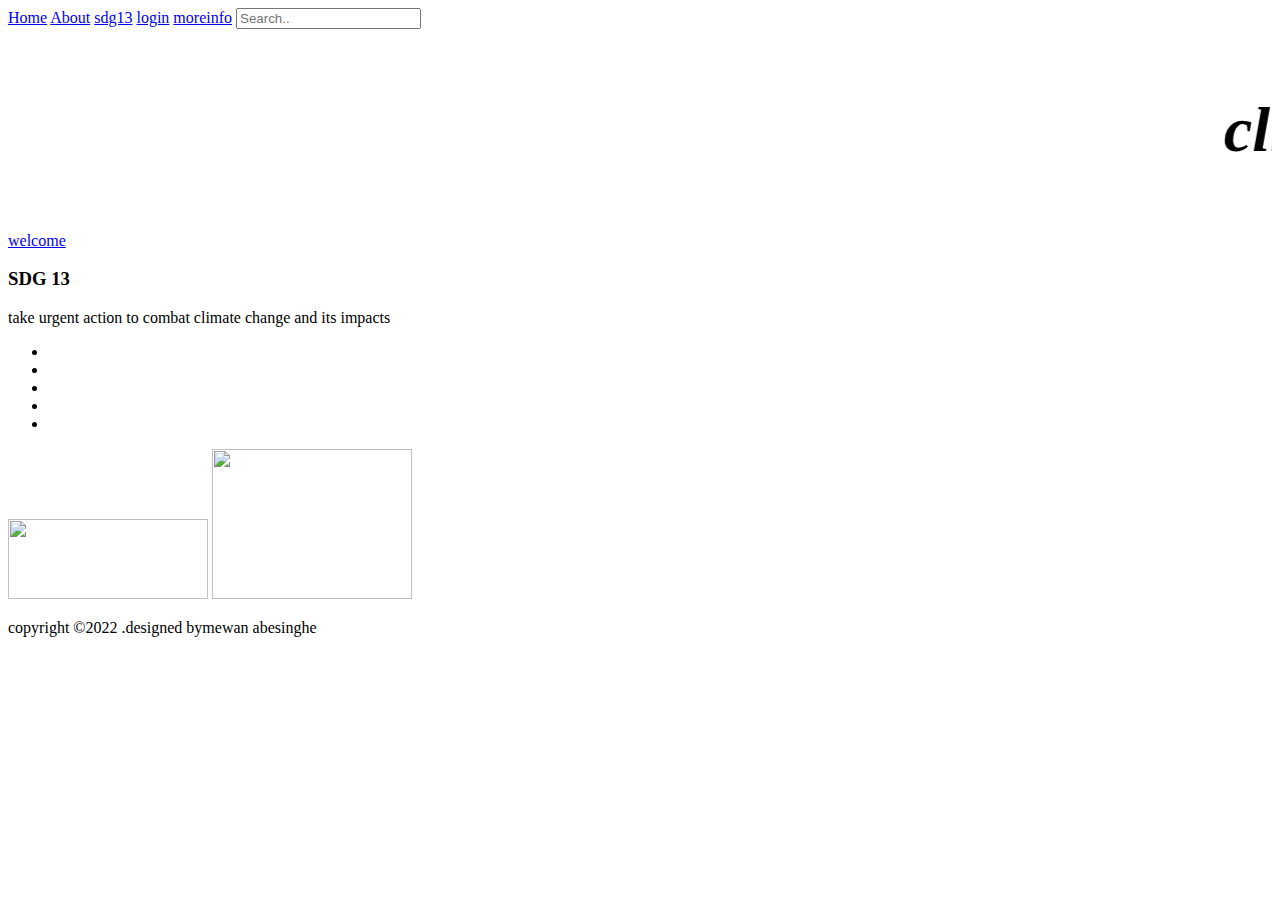
==== index.html @ f39752af "add home page" ====
<html>

<head>


    <link rel="stylesheet" href="css/main1.css">
    <title>full screen image slider</title>
    <meta name="viewport" content="width=device-width, initial-scale=1">



</head>

<body>

    <div class="top">
        <a class="active" href="index1.html">Home</a>
        <a href="html/aboutus.html">About</a>
        <a href="html/sdg.html">sdg13</a>
        <a href="html/login.html">login</a>
        <a href="html/moreinfo.html">moreinfo</a>



        <input type="text" placeholder="Search..">
    </div>





    <div class="section_top">
        <div class="content">

            <h1 style="font: size 900px; font-style: italic; ">

                <marquee>
                    <H1>climate action</H1>
                </marquee>


            </h1>

            <a href="#">welcome</a>

        </div>

    </div>






    <footer>
        <div class="footer-content">
            <h3>SDG 13</h3>
            <p>take urgent action to combat climate change and its impacts</p>
            <ul class="socials">
                <li><a href="footer.jfif"><i class="footer.jfif"></i></a></li>
                <li><a href="footer.jfif"><i class="fa fa-twitter"></i></a></li>
                <li><a href="footer.jfif"><i class="fa fa-google-plus"></i></a></li>
                <li><a href="footer.jfif"><i class="fa fa-youtube"></i></a></li>
                <li><a href="footer.jfif"><i class="fa fa-linkedin-squre"></i></a></li>

            </ul>
            <img src="image/footer2.jpg" width="200px" height="80px">
            <img src="image/footer33.png" width="200px" height="150px">
        </div>
        <div class="footer-bottom">
            <p>copyright &copy;2022 .designed by<span>mewan abesinghe</span></p>
        </div>
    </footer>

</body>

</html>
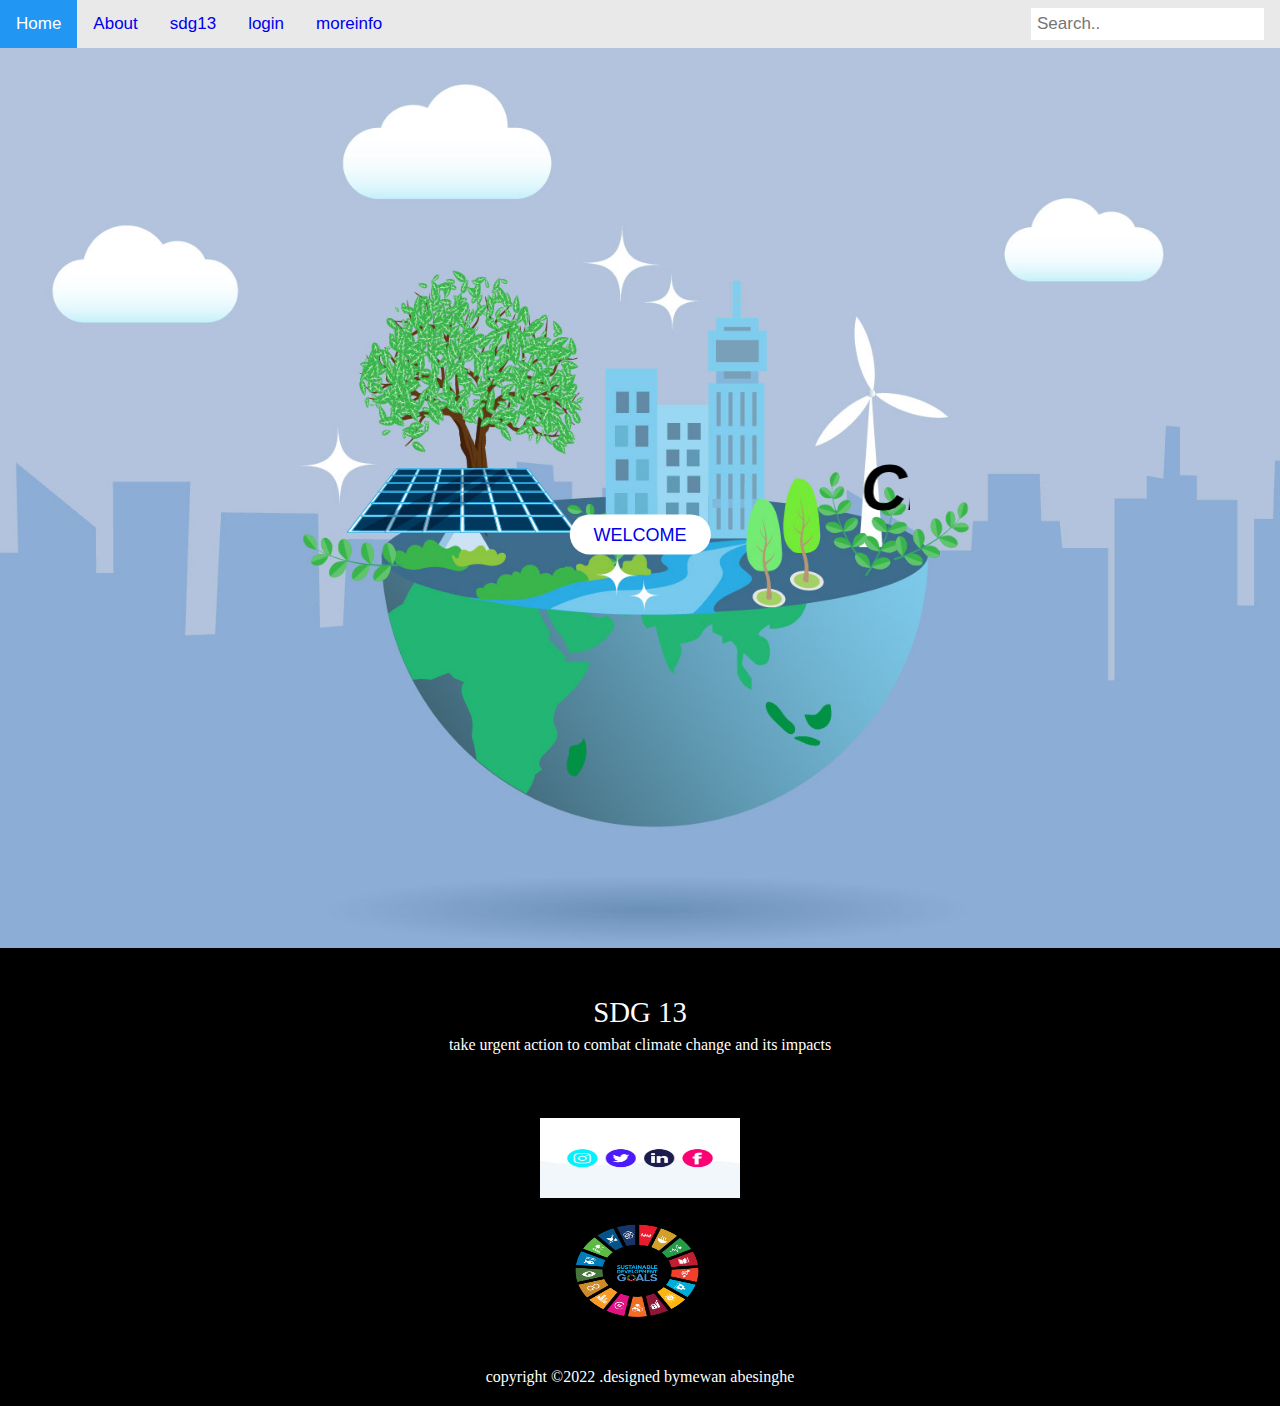
==== commit 4fc38f90: "index changes" ====
--- a/index.html
+++ b/index.html
@@ -17,7 +17,7 @@
         <a class="active" href="index1.html">Home</a>
         <a href="html/aboutus.html">About</a>
         <a href="html/sdg.html">sdg13</a>
-        <a href="html/login.html">login</a>
+        <a href="html/signup.html">login</a>
         <a href="html/moreinfo.html">moreinfo</a>
 
 
--- a/css/main1.css
+++ b/css/main1.css
@@ -0,0 +1,242 @@
+body,
+html {
+    margin: 0;
+    padding: 0;
+    width: 100%;
+    height: 100vh;
+    font-family: sans-serif;
+}
+
+.section_top {
+    width: 100%;
+    height: 100%;
+    overflow: hidden;
+    position: relative;
+    background-image: url(../image/p7.jpg);
+    background-position: center;
+    background-repeat: no-repeat;
+    background-size: cover;
+    text-align: center;
+    justify-content: center;
+    animation: change 30s infinite ease-in-out;
+}
+
+.content {
+    position: absolute;
+    top: 50%;
+    left: 50%;
+    transform: translate(-50%, -50%);
+    text-transform: uppercase;
+}
+
+.content a {
+    background: white;
+    padding: 10px 24px;
+    text-decoration: none;
+    font-size: 18px;
+    border-radius: 20px;
+}
+
+.content a:hover {
+    backgroud: blue;
+    color: white;
+}
+
+@keyframes change {
+    0% {
+        background-image: url(../image/p9.jpg);
+    }
+    20% {
+        background-image: url(../image/p11.jpg);
+    }
+    40% {
+        background-image: url(../image/hh89.jpg);
+    }
+    80% {
+        background-image: url(../image/p1.jpg);
+    }
+    0% {
+        background-image: url(../image/hh77.jpg);
+    }
+}
+
+lock;
+color: black;
+* {
+    box-sizing: border-box;
+}
+
+body {
+    margin: 0;
+    font-family: Arial, Helvetica, sans-serif;
+}
+
+.top {
+    overflow: hidden;
+    background-color: #e9e9e9;
+}
+
+.top a {
+    float: left;
+    display: b text-align: center;
+    padding: 14px 16px;
+    text-decoration: none;
+    font-size: 17px;
+}
+
+.top a:hover {
+    background-color: #ddd;
+    color: black;
+}
+
+.top a.active {
+    background-color: #2196F3;
+    color: white;
+}
+
+.top input[type=text] {
+    float: right;
+    padding: 6px;
+    margin-top: 8px;
+    margin-right: 16px;
+    border: none;
+    font-size: 17px;
+}
+
+@media screen and (max-width: 600px) {
+    .topnav a,
+    .topnav input[type=text] {
+        float: none;
+        display: block;
+        text-align: left;
+        width: 100%;
+        margin: 0;
+        padding: 14px;
+    }
+    .top input[type=text] {
+        border: 1px solid #ccc;
+    }
+}
+
+* {
+    margin: 0;
+    padding: 0;
+    box-sizing: border-box;
+}
+
+body {
+    backgroud: white;
+}
+
+footer {
+    background: black;
+    height: auto;
+    width: 100vw;
+    font-family: "open sans";
+    padding-top: 40px;
+    color: white;
+}
+
+.footer-content {
+    display: flex;
+    align-items: center;
+    justify-content: center;
+    flex-direction: column;
+    text-align: center;
+}
+
+.footer-content h3 {
+    font-size: 1.8rem;
+    font-weight: 400;
+    text-decoration: capitalize;
+    line-height: 3rem;
+}
+
+.fotter-content p {
+    max-width: 500px;
+    margin: 10px;
+    line-height: 28px;
+    font-size: 14px;
+}
+
+.socials {
+    list-style: none;
+    display: flex;
+    align-items: center;
+    justify-content: center;
+    margin: 1rem 0 3rem 0;
+}
+
+.socials li {
+    margin: 0 10px;
+}
+
+.socials a {
+    text-decoration: none;
+    color: white;
+}
+
+.socials a i {
+    font-size: 1.1rem;
+    transition: color .4s ease;
+}
+
+.socials a:hover i {
+    color: aqua;
+}
+
+.footer-bottom {
+    background: black;
+    width: 100vw;
+    padding: 20px 0;
+    text-align: center;
+}
+
+* {
+    margin: 0;
+    padding: 0;
+    box-sizing: border-box;
+}
+
+body {
+    min-height: 100vh;
+    background: #0c192c;
+}
+
+.container {
+    position: relative;
+    width: 100%;
+    height: 100vh;
+    overflow: hidden;
+}
+
+.bubbles {
+    position: relative;
+    display: flex;
+}
+
+.bubbles span {
+    position: relative;
+    width: 30px;
+    height: 30px;
+    background: #4fc3dc;
+    margin: 0 4px;
+    border-radius: 50%;
+    box-shadow: 0 0 0 10px #4fc3dc, 0 0 50px #4fc3dc, 0 0 100px #4fc3dc;
+    animation: animate 15s linear infinite;
+    animation-duration: calc(120s/var(--i));
+}
+
+.bubbles span:nth-child(even) {
+    background: #ff2d75;
+    box-shadow: 0 0 0 10px #ff2d7544, 0 0 50px #ff2d75, 0 0 100px #ff2d75;
+}
+
+@keyframes animate {
+    0% {
+        transform: translateY(100vh) scale(0);
+    }
+    100% {
+        transform: translateY(-10vh) scale(1);
+    }
+}